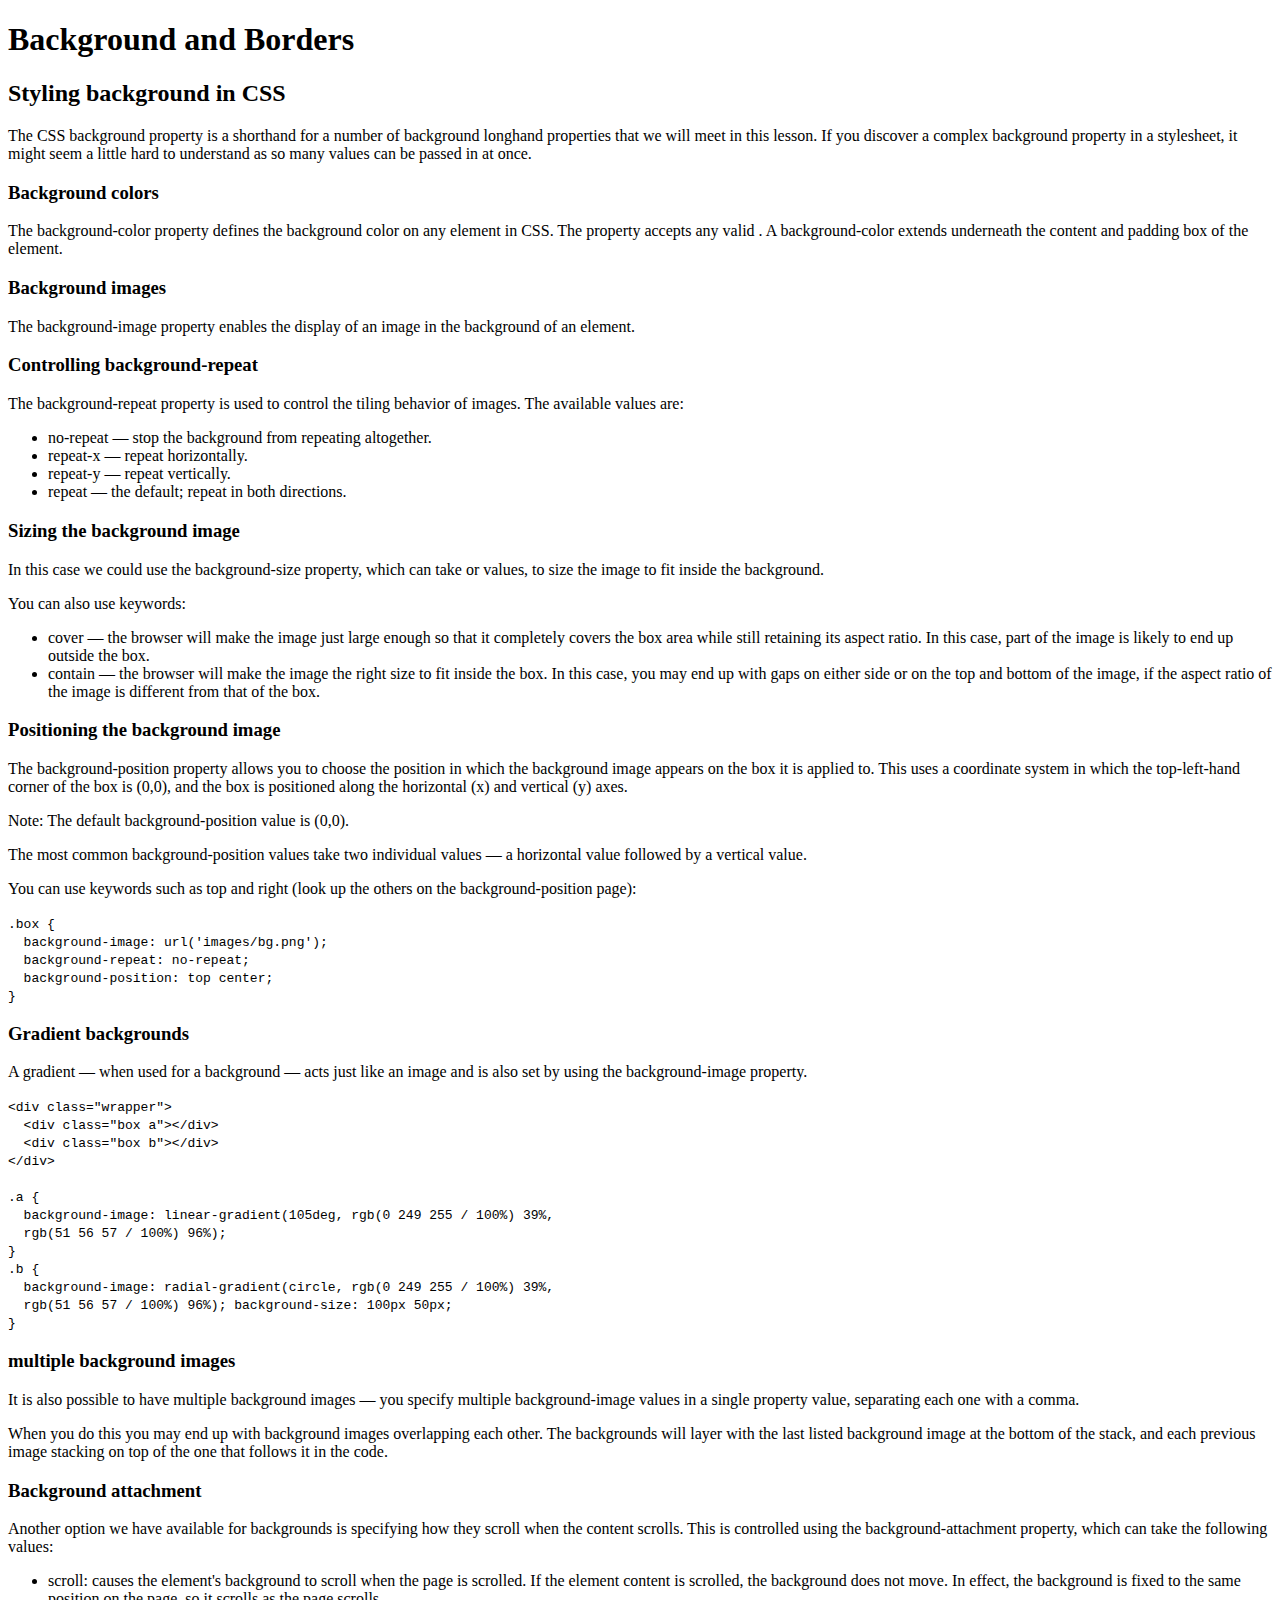
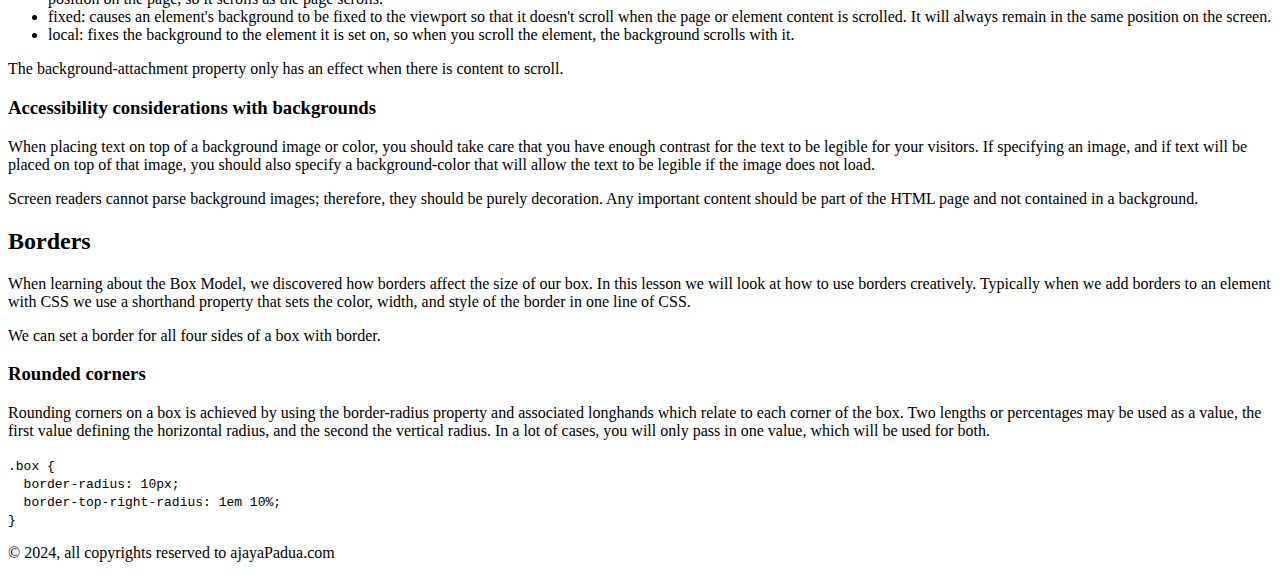
==== background&Border.html @ 1404b5a0 "Add files via upload" ====
<!DOCTYPE html>
<html lang="en">
    <head>
        <meta charset="utf-8">
        <meta name="viewport" content="width=device-width">
        <title>Background &amp; Borders</title>
        <link rel="stylesheet" href="../backgroundBorders/background&Border.css" type="text/css">
    </head>
    <body>
        <header>
            <h1>Background and Borders </h1>
        </header>
        <main>
            <article>
                <h2>Styling background in CSS</h2>
                <p>
                    The CSS background property is a shorthand for a number of background longhand properties that we will meet in this lesson. If you discover a complex background property in a stylesheet, it might seem a little hard to understand as so many values can be passed in at once.
                </p>
                <h3>Background colors</h3>
                <p>
                    The background-color property defines the background color on any element in CSS. The property accepts any valid <color>. A background-color extends underneath the content and padding box of the element.
                </p>

                <h3>Background images</h3>
                <p>
                    The background-image property enables the display of an image in the background of an element.
                </p>
               
                <h3>Controlling background-repeat</h3>
                <p>
                    The background-repeat property is used to control the tiling behavior of images. The available values are:
                </p>
                <ul>
                    <li>no-repeat — stop the background from repeating altogether.</li>
                    <li>repeat-x — repeat horizontally.</li>
                    <li>repeat-y — repeat vertically.</li>
                    <li>repeat — the default; repeat in both directions.</li>
                </ul>

                <h3>Sizing the background image</h3>
                <p>
                    In this case we could use the background-size property, which can take <length> or <percentage> values, to size the image to fit inside the background.
                </p>
                <p>You can also use keywords:</p>
                <ul>
                    <li>cover — the browser will make the image just large enough so that it completely covers the box area while still retaining its aspect ratio. In this case, part of the image is likely to end up outside the box.</li>
                    <li>contain — the browser will make the image the right size to fit inside the box. In this case, you may end up with gaps on either side or on the top and bottom of the image, if the aspect ratio of the image is different from that of the box.</li>
                </ul>

                <h3>Positioning the background image</h3>
                <p>
                    The background-position property allows you to choose the position in which the background image appears on the box it is applied to. This uses a coordinate system in which the top-left-hand corner of the box is (0,0), and the box is positioned along the horizontal (x) and vertical (y) axes.
                </p>

                <div class="note">
                    <p>Note: The default background-position value is (0,0).</p>
                </div>

                <p>
                    The most common background-position values take two individual values — a horizontal value followed by a vertical value.
                </p>
                <p>
                    You can use keywords such as top and right (look up the others on the background-position page):
                </p>

                <div class="cod">
                    <code>
                        .box { <br>
                            &nbsp; background-image: url('images/bg.png'); <br>
                            &nbsp; background-repeat: no-repeat; <br>
                            &nbsp; background-position: top center; <br>
                        }
                    </code>
                </div>
                <h3>Gradient backgrounds</h3>
                <p>
                    A gradient — when used for a background — acts just like an image and is also set by using the background-image property.
                </p>
                <div class="linear-gradient">
                    <code>
                        &lt;div class="wrapper"&gt;  <br>
                           &nbsp; &lt;div class="box a"&gt;&lt;/div&gt; <br>
                           &nbsp; &lt;div class="box b"&gt;&lt;/div&gt; <br>
                          &lt;/div&gt; <br>
                    </code>
                </div>
                <br>
                
                <div class="radial-gradient">
                    <code>
                        .a { <br>
                          &nbsp;  background-image: linear-gradient(105deg, rgb(0 249 255 / 100%) 39%, <br> &nbsp; rgb(51 56 57 / 100%) 96%); <br>
                        } <br>
                          
                        .b { <br>
                           &nbsp; background-image: radial-gradient(circle, rgb(0 249 255 / 100%) 39%, <br> &nbsp; rgb(51 56 57 / 100%) 96%);
                            background-size: 100px 50px; <br>
                          } <br>
                    </code>
    
                </div>
                <h3>multiple background images</h3>
                <p>
                    It is also possible to have multiple background images — you specify multiple background-image values in a single property value, separating each one with a comma.
                </p>
                <p>
                    When you do this you may end up with background images overlapping each other. The backgrounds will layer with the last listed background image at the bottom of the stack, and each previous image stacking on top of the one that follows it in the code.
                </p>

                <h3>Background attachment</h3>
                <p>
                    Another option we have available for backgrounds is specifying how they scroll when the content scrolls. This is controlled using the background-attachment property, which can take the following values:
                </p>
                <ul>
                    <li>scroll: causes the element's background to scroll when the page is scrolled. If the element content is scrolled, the background does not move. In effect, the background is fixed to the same position on the page, so it scrolls as the page scrolls.</li>
                    <li>fixed: causes an element's background to be fixed to the viewport so that it doesn't scroll when the page or element content is scrolled. It will always remain in the same position on the screen.</li>
                    <li>local: fixes the background to the element it is set on, so when you scroll the element, the background scrolls with it.</li>
                </ul>
                <p>
                    The background-attachment property only has an effect when there is content to scroll.
                </p>

                <h3>Accessibility considerations with backgrounds</h3>
                <p>
                    When placing text on top of a background image or color, you should take care that you have enough contrast for the text to be legible for your visitors. If specifying an image, and if text will be placed on top of that image, you should also specify a background-color that will allow the text to be legible if the image does not load.
                </p>
                <p>
                    Screen readers cannot parse background images; therefore, they should be purely decoration. Any important content should be part of the HTML page and not contained in a background.
                </p>

                <h2>Borders</h2>
                <p>
                    When learning about the Box Model, we discovered how borders affect the size of our box. In this lesson we will look at how to use borders creatively. Typically when we add borders to an element with CSS we use a shorthand property that sets the color, width, and style of the border in one line of CSS.
                </p>
                <p>
                    We can set a border for all four sides of a box with border.
                </p>

                <h3>Rounded corners</h3>
                <p>
                    Rounding corners on a box is achieved by using the border-radius property and associated longhands which relate to each corner of the box. Two lengths or percentages may be used as a value, the first value defining the horizontal radius, and the second the vertical radius. In a lot of cases, you will only pass in one value, which will be used for both.
                </p>

                <code>
                    .box { <br>
                       &nbsp; border-radius: 10px; <br>
                       &nbsp; border-top-right-radius: 1em 10%; <br>
                    } <br>
                </code>

            </article>
        </main>
        <footer>
            <p>&copy; 2024, all copyrights reserved to ajayaPadua.com</p>
        </footer>
    </body>
</html>
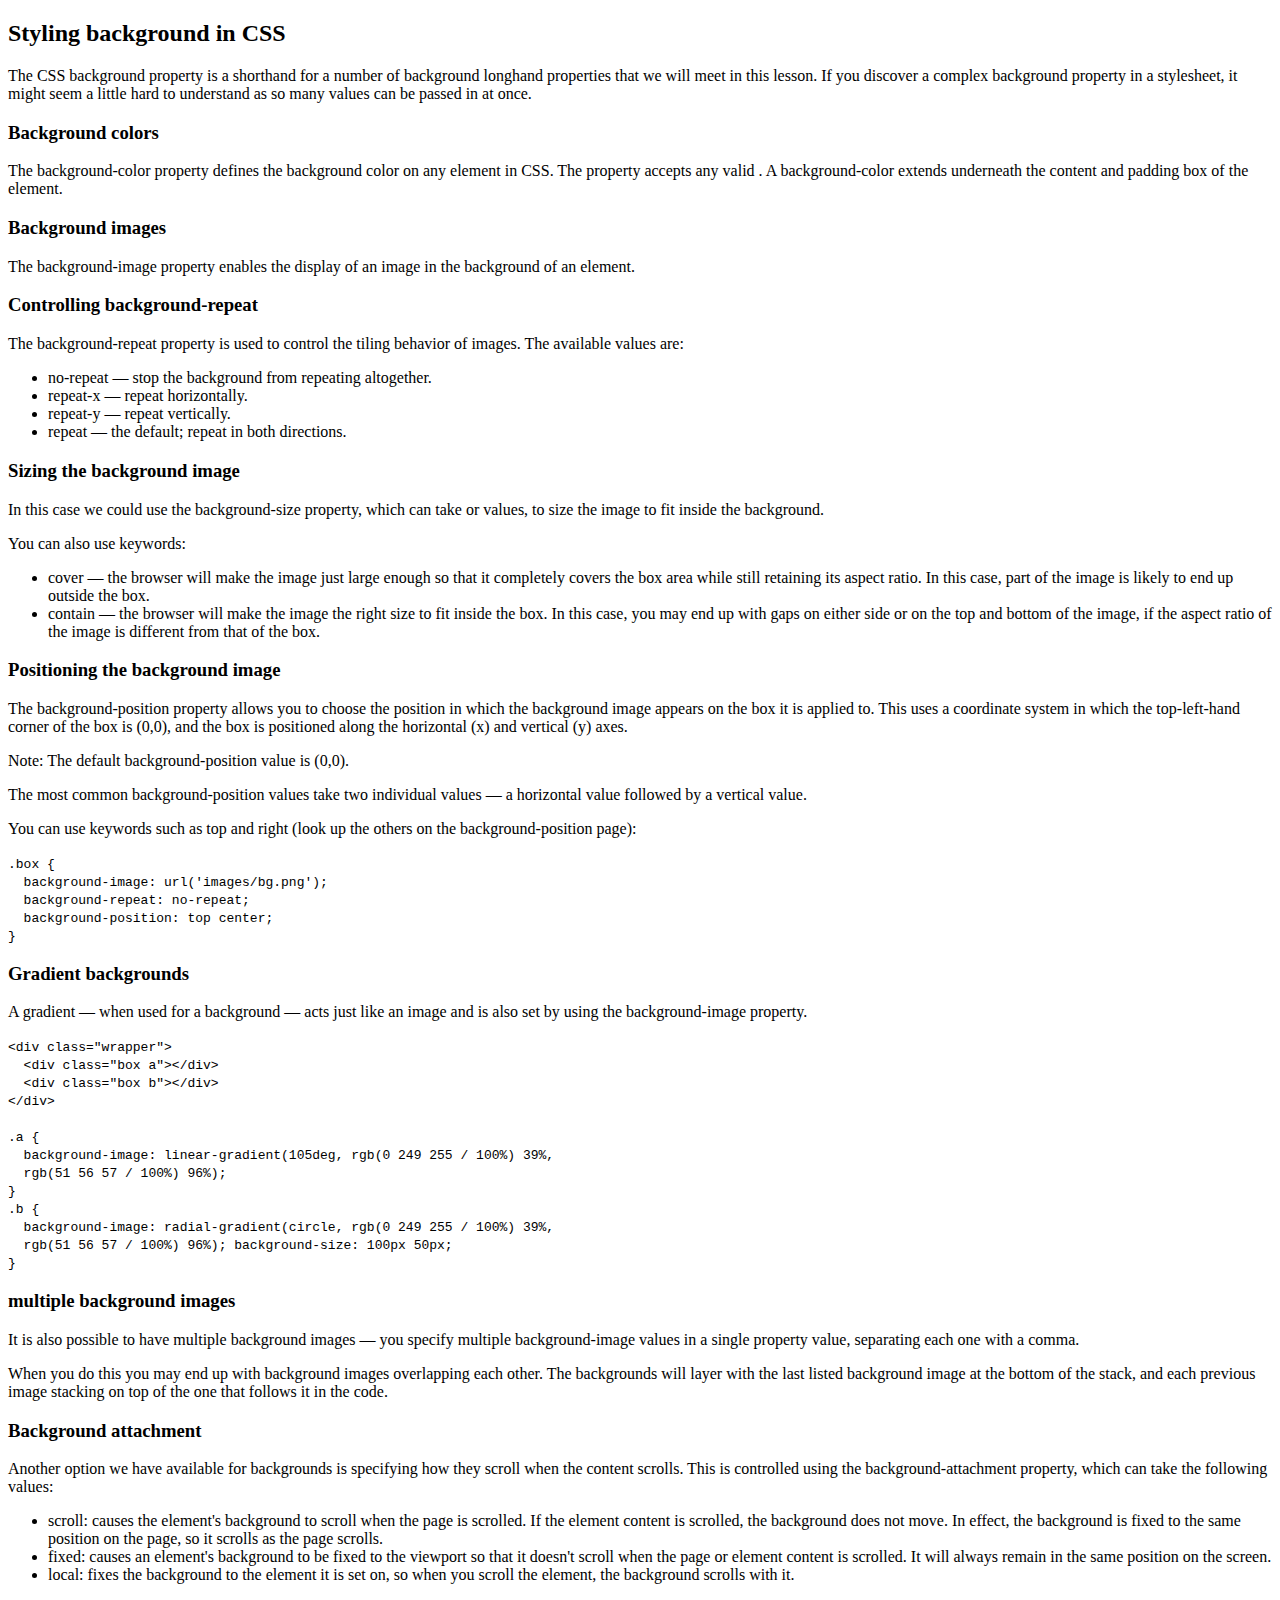
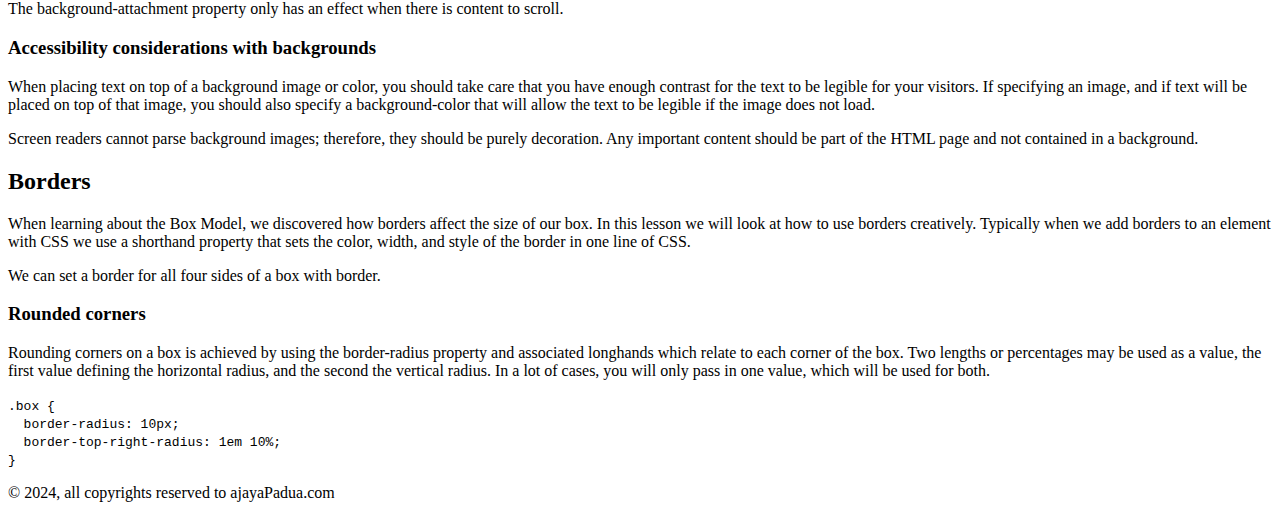
==== commit ecd81abc: "background&Border.html" ====
--- a/background&Border.html
+++ b/background&Border.html
@@ -7,8 +7,6 @@
         <link rel="stylesheet" href="../backgroundBorders/background&Border.css" type="text/css">
     </head>
     <body>
-        <header>
-            <h1>Background and Borders </h1>
         </header>
         <main>
             <article>
@@ -154,4 +152,4 @@
             <p>&copy; 2024, all copyrights reserved to ajayaPadua.com</p>
         </footer>
     </body>
-</html>+</html>
